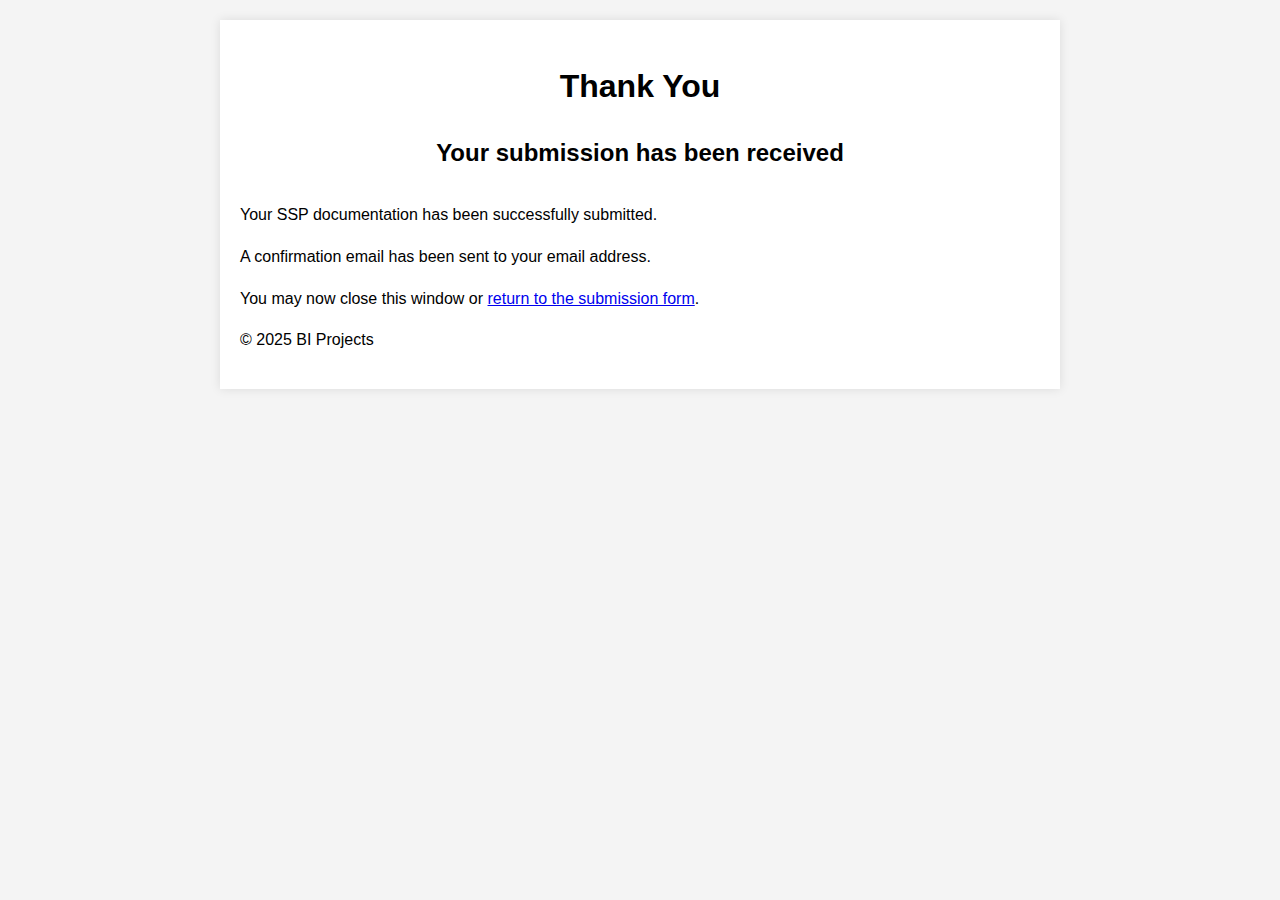
==== thanks.html @ 7c2bc069 "Create thanks.html" ====
<!DOCTYPE html>
<html lang="en">
<head>
    <meta charset="UTF-8">
    <meta name="viewport" content="width=device-width, initial-scale=1.0">
    <title>Submission Received - Thank You</title>
    <link rel="stylesheet" href="styles.css">
</head>
<body>
    <div class="container">
        <header>
            <h1>Thank You</h1>
            <h2>Your submission has been received</h2>
        </header>
        
        <main>
            <div class="thank-you-message">
                <p>Your SSP documentation has been successfully submitted.</p>
                <p>A confirmation email has been sent to your email address.</p>
                <p>You may now close this window or <a href="index.html">return to the submission form</a>.</p>
            </div>
        </main>
        
        <footer>
            <p>&copy; 2025 BI Projects</p>
        </footer>
    </div>
</body>
</html>
---- styles.css ----
body {
  font-family: Arial, sans-serif;
  line-height: 1.6;
  background-color: #f4f4f4;
  margin: 0;
  padding: 20px;
}

.container {
  max-width: 800px;
  margin: 0 auto;
  padding: 20px;
  background-color: white;
  box-shadow: 0 0 10px rgba(0,0,0,0.1);
}

header {
  text-align: center;
  margin-bottom: 30px;
}

form {
  display: flex;
  flex-direction: column;
}

.form-group {
  margin-bottom: 20px;
}

label {
  display: block;
  margin-bottom: 5px;
  font-weight: bold;
}

input, select, textarea {
  width: 100%;
  padding: 10px;
  border: 1px solid #ddd;
  border-radius: 4px;
}

button {
  background-color: #4CAF50;
  color: white;
  padding: 12px 20px;
  border: none;
  border-radius: 4px;
  cursor: pointer;
  font-size: 16px;
  margin-top: 20px;
}
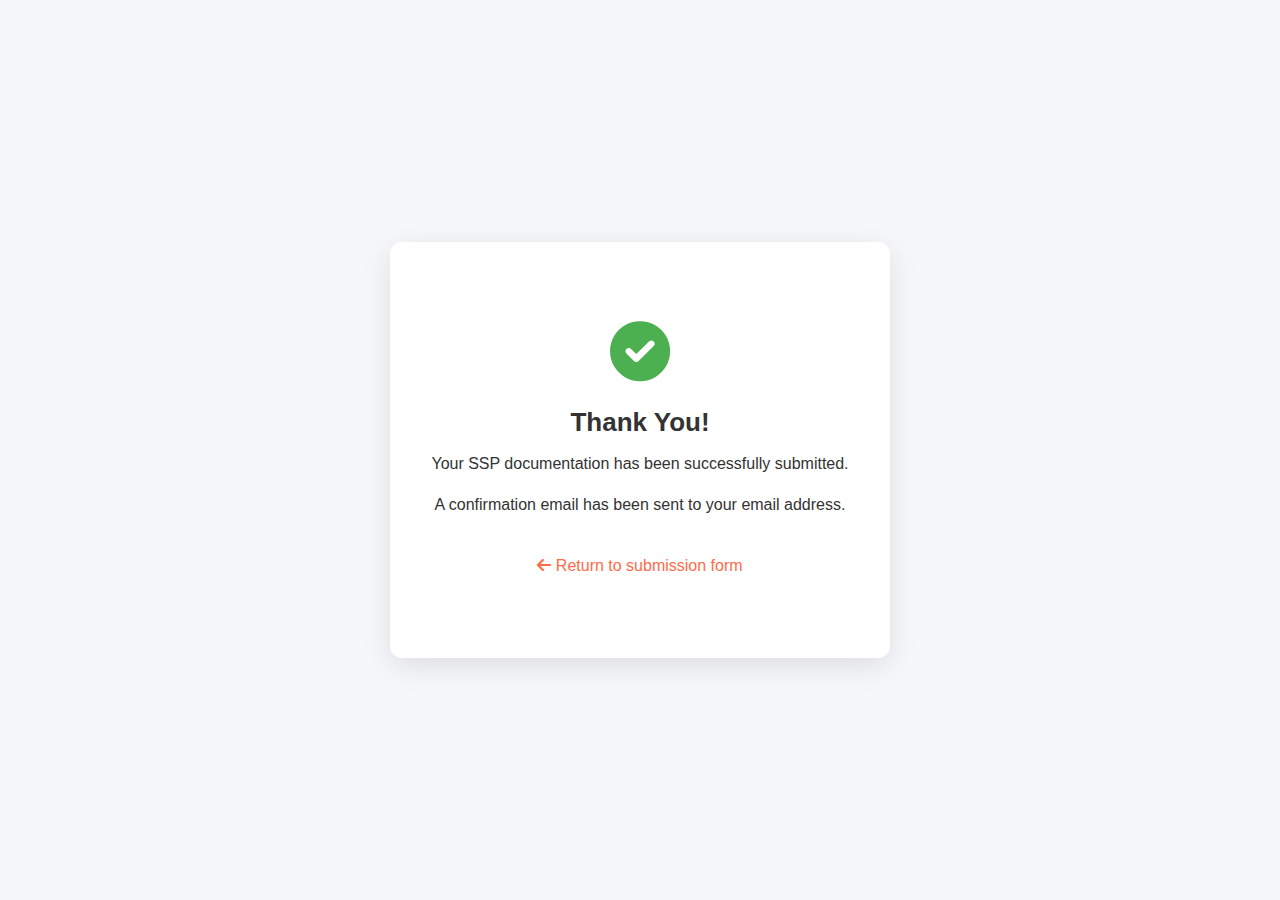
==== commit 87232309: "Update thanks.html" ====
--- a/thanks.html
+++ b/thanks.html
@@ -5,25 +5,61 @@
     <meta name="viewport" content="width=device-width, initial-scale=1.0">
     <title>Submission Received - Thank You</title>
     <link rel="stylesheet" href="styles.css">
+    <link rel="stylesheet" href="https://cdnjs.cloudflare.com/ajax/libs/font-awesome/6.0.0/css/all.min.css">
+    <style>
+        .success-icon {
+            font-size: 60px;
+            color: #4CAF50;
+            margin-bottom: 20px;
+        }
+        
+        .thank-you-message {
+            text-align: center;
+            margin: 40px 0;
+        }
+        
+        .thank-you-message p {
+            margin-bottom: 15px;
+        }
+        
+        .return-link {
+            display: inline-block;
+            margin-top: 20px;
+            color: #ff6b4a;
+            text-decoration: none;
+            font-weight: 500;
+        }
+        
+        .return-link:hover {
+            text-decoration: underline;
+        }
+        
+        .success-animation {
+            animation: success-bounce 0.8s ease-in-out;
+        }
+        
+        @keyframes success-bounce {
+            0%, 20%, 50%, 80%, 100% {transform: translateY(0);}
+            40% {transform: translateY(-20px);}
+            60% {transform: translateY(-10px);}
+        }
+    </style>
 </head>
 <body>
     <div class="container">
-        <header>
-            <h1>Thank You</h1>
-            <h2>Your submission has been received</h2>
-        </header>
-        
-        <main>
+        <div class="form-card">
             <div class="thank-you-message">
+                <div class="success-animation">
+                    <i class="fas fa-check-circle success-icon"></i>
+                </div>
+                <h1>Thank You!</h1>
                 <p>Your SSP documentation has been successfully submitted.</p>
                 <p>A confirmation email has been sent to your email address.</p>
-                <p>You may now close this window or <a href="index.html">return to the submission form</a>.</p>
+                <a href="index.html" class="return-link">
+                    <i class="fas fa-arrow-left"></i> Return to submission form
+                </a>
             </div>
-        </main>
-        
-        <footer>
-            <p>&copy; 2025 BI Projects</p>
-        </footer>
+        </div>
     </div>
 </body>
 </html>
--- a/styles.css
+++ b/styles.css
@@ -1,17 +1,48 @@
+* {
+  box-sizing: border-box;
+  margin: 0;
+  padding: 0;
+  transition: all 0.3s ease;
+}
+
 body {
-  font-family: Arial, sans-serif;
+  font-family: 'Segoe UI', Tahoma, Geneva, Verdana, sans-serif;
   line-height: 1.6;
-  background-color: #f4f4f4;
-  margin: 0;
+  background-color: #f5f7fa;
+  color: #333;
+  min-height: 100vh;
+  display: flex;
+  justify-content: center;
+  align-items: center;
   padding: 20px;
 }
 
 .container {
-  max-width: 800px;
+  width: 100%;
+  max-width: 500px;
   margin: 0 auto;
-  padding: 20px;
+}
+
+.form-card {
   background-color: white;
-  box-shadow: 0 0 10px rgba(0,0,0,0.1);
+  border-radius: 12px;
+  box-shadow: 0 8px 30px rgba(0, 0, 0, 0.1);
+  overflow: hidden;
+  padding: 40px;
+  animation: fadeIn 0.5s ease-in-out;
+}
+
+.logo {
+  width: 70px;
+  height: 70px;
+  background-color: #ff6b4a;
+  border-radius: 50%;
+  display: flex;
+  justify-content: center;
+  align-items: center;
+  margin: 0 auto 20px;
+  color: white;
+  font-size: 30px;
 }
 
 header {
@@ -19,35 +50,181 @@
   margin-bottom: 30px;
 }
 
+h1 {
+  font-size: 26px;
+  font-weight: 600;
+  margin-bottom: 8px;
+  color: #333;
+}
+
+.subtitle {
+  color: #888;
+  font-size: 16px;
+}
+
 form {
   display: flex;
   flex-direction: column;
 }
 
 .form-group {
-  margin-bottom: 20px;
+  margin-bottom: 24px;
+  position: relative;
 }
 
 label {
   display: block;
-  margin-bottom: 5px;
-  font-weight: bold;
+  margin-bottom: 8px;
+  font-weight: 500;
+  font-size: 14px;
+  color: #555;
+}
+
+.input-with-icon {
+  position: relative;
+}
+
+.icon-left {
+  position: absolute;
+  left: 12px;
+  top: 50%;
+  transform: translateY(-50%);
+  color: #aaa;
+  z-index: 1;
+}
+
+.textarea-container .icon-left {
+  top: 16px;
+  transform: none;
 }
 
 input, select, textarea {
   width: 100%;
-  padding: 10px;
+  padding: 12px 12px 12px 40px;
   border: 1px solid #ddd;
-  border-radius: 4px;
-}
-
-button {
-  background-color: #4CAF50;
+  border-radius: 6px;
+  font-size: 16px;
+  background-color: #f9f9f9;
+  outline: none;
+}
+
+input:focus, select:focus, textarea:focus {
+  border-color: #ff6b4a;
+  box-shadow: 0 0 0 2px rgba(255, 107, 74, 0.2);
+  background-color: #fff;
+}
+
+textarea {
+  min-height: 100px;
+  resize: vertical;
+}
+
+.file-upload-container {
+  position: relative;
+  border: 2px dashed #ddd;
+  border-radius: 6px;
+  padding: 30px 20px;
+  text-align: center;
+  cursor: pointer;
+  background-color: #f9f9f9;
+  transition: all 0.3s;
+}
+
+.file-upload-container:hover {
+  border-color: #ff6b4a;
+  background-color: #fff8f6;
+}
+
+.file-input {
+  position: absolute;
+  top: 0;
+  left: 0;
+  width: 100%;
+  height: 100%;
+  opacity: 0;
+  cursor: pointer;
+  z-index: 2;
+}
+
+.file-upload-label {
+  display: flex;
+  flex-direction: column;
+  align-items: center;
+  gap: 10px;
+  color: #666;
+}
+
+.file-upload-label i {
+  font-size: 32px;
+  color: #ff6b4a;
+}
+
+.hint {
+  font-size: 12px;
+  color: #888;
+  margin-top: 8px;
+  text-align: center;
+}
+
+.submit-btn {
+  background-color: #ff6b4a;
   color: white;
-  padding: 12px 20px;
+  padding: 14px 20px;
   border: none;
-  border-radius: 4px;
+  border-radius: 6px;
   cursor: pointer;
   font-size: 16px;
-  margin-top: 20px;
-}
+  font-weight: 600;
+  display: flex;
+  justify-content: center;
+  align-items: center;
+  gap: 10px;
+  margin-top: 10px;
+  box-shadow: 0 4px 10px rgba(255, 107, 74, 0.3);
+}
+
+.submit-btn:hover {
+  background-color: #ff5436;
+  transform: translateY(-1px);
+  box-shadow: 0 6px 14px rgba(255, 107, 74, 0.4);
+}
+
+.submit-btn:active {
+  transform: translateY(0);
+  box-shadow: 0 2px 5px rgba(255, 107, 74, 0.4);
+}
+
+footer {
+  margin-top: 30px;
+  text-align: center;
+  color: #999;
+  font-size: 14px;
+}
+
+/* Select2 Custom Styling */
+.select2-container--default .select2-selection--single {
+  height: 45px;
+  border: 1px solid #ddd;
+  border-radius: 6px;
+  padding: 8px 12px 8px 30px;
+  background-color: #f9f9f9;
+}
+
+.select2-container--default .select2-selection--single .select2-selection__rendered {
+  line-height: 28px;
+  padding-left: 0;
+  color: #333;
+}
+
+.select2-container--default .select2-selection--single .select2-selection__arrow {
+  height: 45px;
+}
+
+.select2-dropdown {
+  border: 1px solid #ddd;
+  border-radius: 6px;
+  box-shadow: 0 4px 12px rgba(0, 0, 0, 0.1);
+}
+
+.select2-container--default .select2-search--dropdown .select2-search__field {
+  bor
